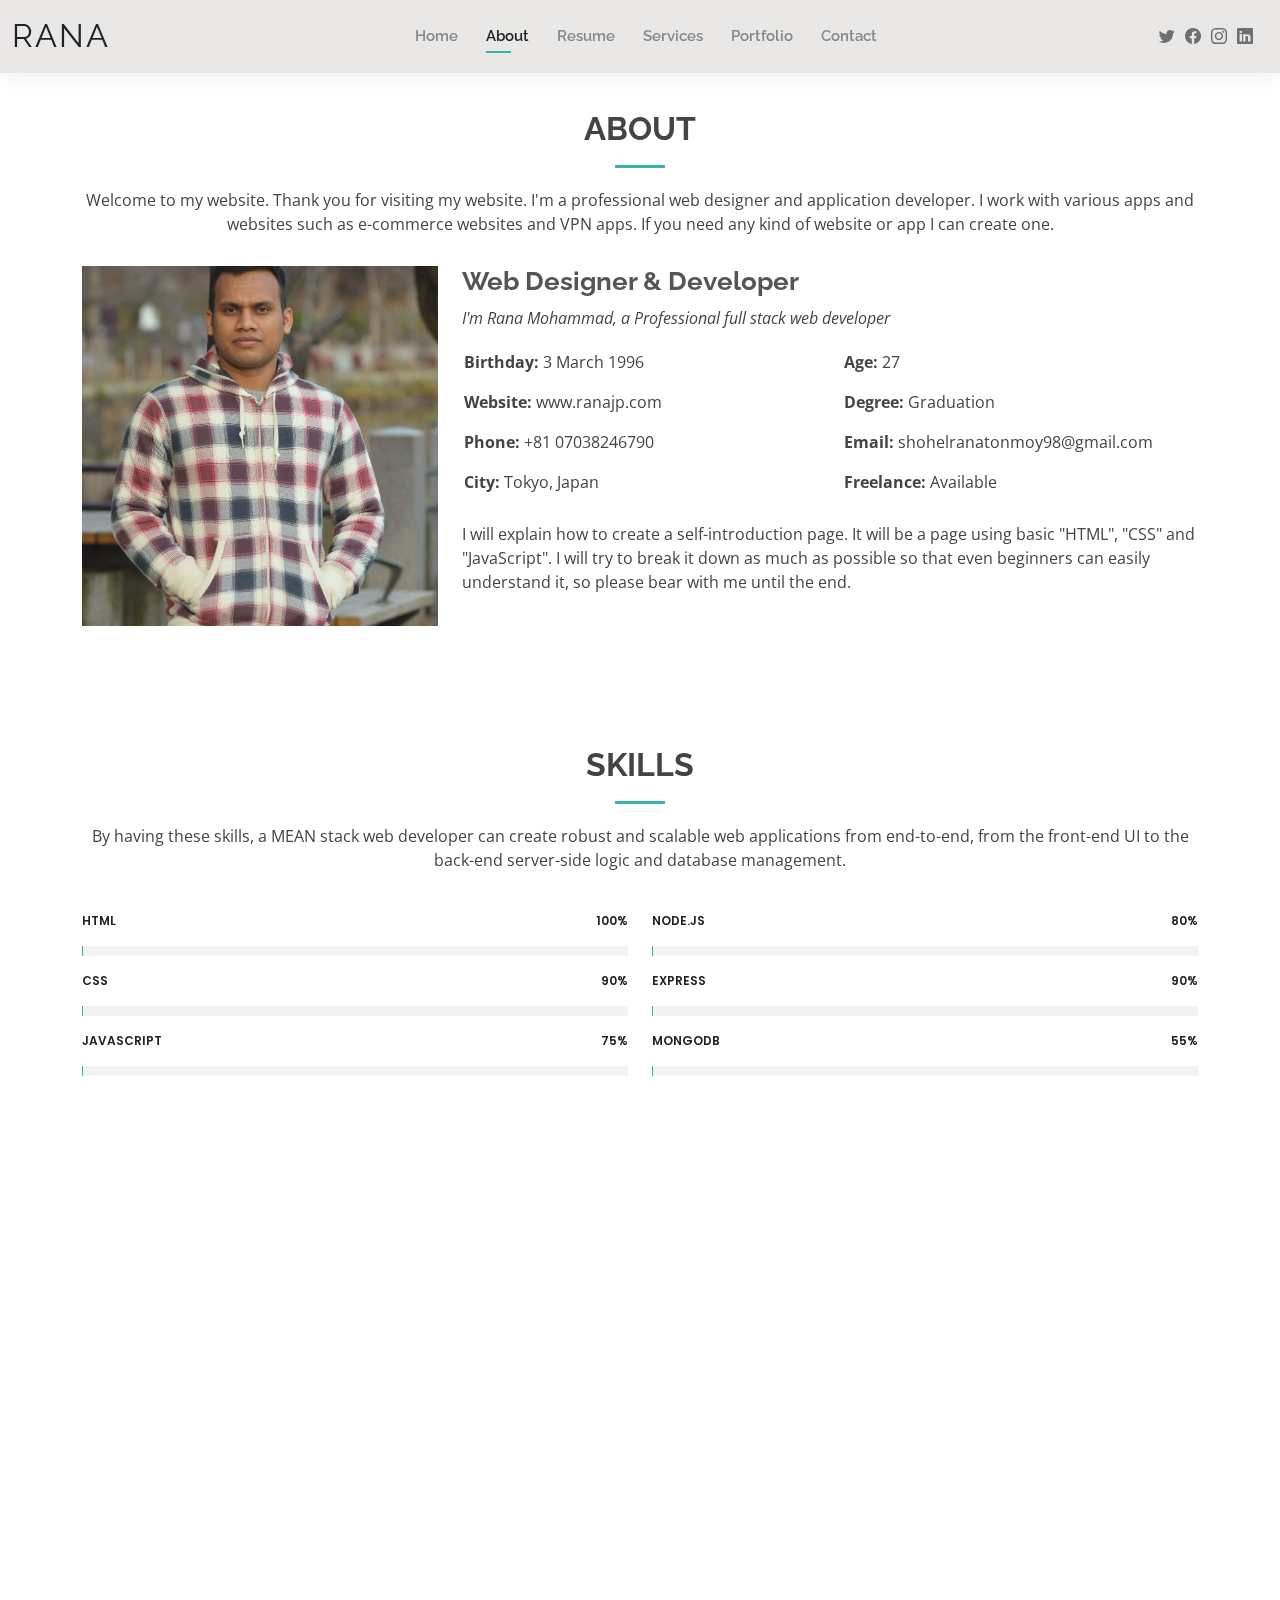
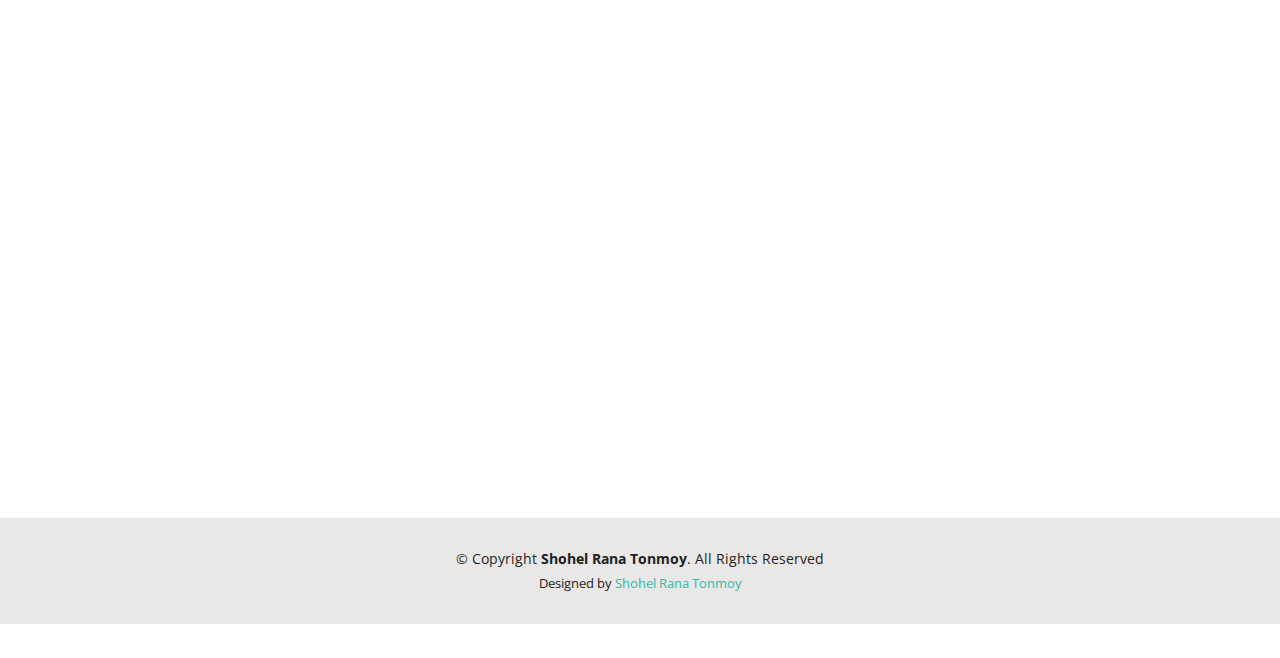
==== about.html @ 3fe03b6f "Created my new portfolio for wev devoloper" ====
<!DOCTYPE html>
<html lang="en">

<head>
  <meta charset="utf-8">
  <meta content="width=device-width, initial-scale=1.0" name="viewport">

  <title>About - Rana</title>
  <meta content="" name="description">
  <meta content="" name="keywords">

  <!-- Favicons -->
  <link href="assets/img/favicon.png" rel="icon">
  <link href="assets/img/apple-touch-icon.png" rel="apple-touch-icon">

  <!-- Google Fonts -->
  <link
    href="https://fonts.googleapis.com/css?family=Open+Sans:300,300i,400,400i,600,600i,700,700i|Raleway:300,300i,400,400i,500,500i,600,600i,700,700i|Poppins:300,300i,400,400i,500,500i,600,600i,700,700i"
    rel="stylesheet">

  <!-- Vendor CSS Files -->
  <link href="assets/vendor/aos/aos.css" rel="stylesheet">
  <link href="assets/vendor/bootstrap/css/bootstrap.min.css" rel="stylesheet">
  <link href="assets/vendor/bootstrap-icons/bootstrap-icons.css" rel="stylesheet">
  <link href="assets/vendor/boxicons/css/boxicons.min.css" rel="stylesheet">
  <link href="assets/vendor/glightbox/css/glightbox.min.css" rel="stylesheet">
  <link href="assets/vendor/swiper/swiper-bundle.min.css" rel="stylesheet">

  <!-- Template Main CSS File -->
  <link href="assets/css/style.css" rel="stylesheet">

  <!-- =======================================================
 
  ======================================================== -->
</head>

<body>

  <!-- ======= Header ======= -->
  <header id="header" class="fixed-top">
    <div class="container-fluid d-flex justify-content-between align-items-center">

      <h1 class="logo me-auto me-lg-0"><a href="index.html">Rana</a></h1>

      <nav id="navbar" class="navbar order-last order-lg-0">
        <ul>
          <li><a href="index.html">Home</a></li>
          <li><a class="active" href="about.html">About</a></li>
          <li><a href="resume.html">Resume</a></li>
          <li><a href="services.html">Services</a></li>
          <li><a href="portfolio.html">Portfolio</a></li>
          <li><a href="contact.html">Contact</a></li>
        </ul>
        <i class="bi bi-list mobile-nav-toggle"></i>
      </nav><!-- .navbar -->

      <div class="header-social-links">
        <a href="#" class="twitter"><i class="bi bi-twitter"></i></a>
        <a href="#" class="facebook"><i class="bi bi-facebook"></i></a>
        <a href="#" class="instagram"><i class="bi bi-instagram"></i></a>
        <a href="#" class="linkedin"><i class="bi bi-linkedin"></i></i></a>
      </div>

    </div>

  </header><!-- End Header -->

  <main id="main">

    <!-- ======= About Section ======= -->
    <section id="about" class="about">
      <div class="container" data-aos="fade-up">

        <div class="section-title">
          <h2>About</h2>
          <p>Welcome to my website. Thank you for visiting my website. I'm a professional web designer and application
            developer. I work with various apps and websites such as e-commerce websites and VPN apps. If you need any
            kind of website or app I can create one.</p>
        </div>

        <div class="row">
          <div class="col-lg-4">
            <img src="assets/img/about.jpg" class="img-fluid" alt="">
          </div>
          <div class="col-lg-8 pt-4 pt-lg-0 content">
            <h3> Web Designer &amp; Developer</h3>
            <p class="fst-italic">
              I'm Rana Mohammad, a Professional full stack web developer
            </p>
            <div class="row">
              <div class="col-lg-6">
                <ul>
                  <li><i class="bi bi-rounded-right"></i> <strong>Birthday:</strong> 3 March 1996</li>
                  <li><i class="bi bi-rounded-right"></i> <strong>Website:</strong> www.ranajp.com</li>
                  <li><i class="bi bi-rounded-right"></i> <strong>Phone:</strong> +81 07038246790</li>
                  <li><i class="bi bi-rounded-right"></i> <strong>City:</strong> Tokyo, Japan</li>
                </ul>
              </div>
              <div class="col-lg-6">
                <ul>
                  <li><i class="bi bi-rounded-right"></i> <strong>Age:</strong> 27</li>
                  <li><i class="bi bi-rounded-right"></i> <strong>Degree:</strong> Graduation</li>
                  <li><i class="bi bi-rounded-right"></i> <strong>Email:</strong> shohelranatonmoy98@gmail.com</li>
                  <li><i class="bi bi-rounded-right"></i> <strong>Freelance:</strong> Available</li>
                </ul>
              </div>
            </div>
            <p>
              I will explain how to create a self-introduction page.
              It will be a page using basic "HTML", "CSS" and "JavaScript".
              I will try to break it down as much as possible so that even beginners can easily
              understand it, so please bear with me until the end.
            </p>
          </div>
        </div>

      </div>
    </section><!-- End About Section -->

    <!-- ======= Skills Section ======= -->
    <section id="skills" class="skills">
      <div class="container" data-aos="fade-up">

        <div class="section-title">
          <h2>Skills</h2>
          <p>By having these skills, a MEAN stack web developer can create robust and scalable web applications from
            end-to-end, from the front-end UI to the back-end server-side logic and database management.</p>
        </div>

        <div class="row skills-content">

          <div class="col-lg-6">

            <div class="progress">
              <span class="skill">HTML <i class="val">100%</i></span>
              <div class="progress-bar-wrap">
                <div class="progress-bar" role="progressbar" aria-valuenow="100" aria-valuemin="0" aria-valuemax="100">
                </div>
              </div>
            </div>

            <div class="progress">
              <span class="skill">CSS <i class="val">90%</i></span>
              <div class="progress-bar-wrap">
                <div class="progress-bar" role="progressbar" aria-valuenow="90" aria-valuemin="0" aria-valuemax="100">
                </div>
              </div>
            </div>

            <div class="progress">
              <span class="skill">JavaScript <i class="val">75%</i></span>
              <div class="progress-bar-wrap">
                <div class="progress-bar" role="progressbar" aria-valuenow="75" aria-valuemin="0" aria-valuemax="100">
                </div>
              </div>
            </div>

          </div>

          <div class="col-lg-6">

            <div class="progress">
              <span class="skill">Node.js <i class="val">80%</i></span>
              <div class="progress-bar-wrap">
                <div class="progress-bar" role="progressbar" aria-valuenow="80" aria-valuemin="0" aria-valuemax="100">
                </div>
              </div>
            </div>

            <div class="progress">
              <span class="skill">Express <i class="val">90%</i></span>
              <div class="progress-bar-wrap">
                <div class="progress-bar" role="progressbar" aria-valuenow="90" aria-valuemin="0" aria-valuemax="100">
                </div>
              </div>
            </div>

            <div class="progress">
              <span class="skill">MongoDB <i class="val">55%</i></span>
              <div class="progress-bar-wrap">
                <div class="progress-bar" role="progressbar" aria-valuenow="55" aria-valuemin="0" aria-valuemax="100">
                </div>
              </div>
            </div>

          </div>

        </div>

      </div>
    </section><!-- End Skills Section -->

    <!-- ======= Facts Section ======= -->
    <section id="facts" class="facts">
      <div class="container" data-aos="fade-up">

        <div class="section-title">
          <h2>Facts</h2>
          <p>Magnam dolores commodi suscipit. Necessitatibus eius consequatur ex aliquid fuga eum quidem. Sit sint
            consectetur velit. Quisquam quos quisquam cupiditate. Et nemo qui impedit suscipit alias ea. Quia fugiat sit
            in iste officiis commodi quidem hic quas.</p>
        </div>

        <div class="row counters">

          <div class="col-lg-3 col-6 text-center">
            <span data-purecounter-start="0" data-purecounter-end="232" data-purecounter-duration="1"
              class="purecounter"></span>
            <p>Clients</p>
          </div>

          <div class="col-lg-3 col-6 text-center">
            <span data-purecounter-start="0" data-purecounter-end="521" data-purecounter-duration="1"
              class="purecounter"></span>
            <p>Projects</p>
          </div>

          <div class="col-lg-3 col-6 text-center">
            <span data-purecounter-start="0" data-purecounter-end="1463" data-purecounter-duration="1"
              class="purecounter"></span>
            <p>Hours Of Support</p>
          </div>

          <div class="col-lg-3 col-6 text-center">
            <span data-purecounter-start="0" data-purecounter-end="15" data-purecounter-duration="1"
              class="purecounter"></span>
            <p>Hard Workers</p>
          </div>

        </div>

      </div>
    </section><!-- End Facts Section -->

    <!-- ======= Testimonials Section ======= -->
    <section id="testimonials" class="testimonials">
      <div class="container" data-aos="fade-up">

        <div class="section-title">
          <h2>Testimonials</h2>
          <p>I'm committed to delivering high-quality work and providing excellent customer service to my clients. I
            take great pride in my work and am always striving to exceed my clients' expectations.</p>
        </div>

        <div class="testimonials-slider swiper" data-aos="fade-up" data-aos-delay="100">
          <div class="swiper-wrapper">

            <div class="swiper-slide">
              <div class="testimonial-item">
                <img src="assets/img/testimonials/testimonials-1.jpg" class="testimonial-img" alt="">
                <h3>Saul Goodman</h3>
                <h4>Ceo &amp; Founder</h4>
                <p>
                  <i class="bx bxs-quote-alt-left quote-icon-left"></i>
                  "You've exceeded my expectations with the website you developed! It's beautiful, user-friendly, and
                  runs smoothly. Thank you!"
                  <i class="bx bxs-quote-alt-right quote-icon-right"></i>
                </p>
              </div>
            </div><!-- End testimonial item -->

            <div class="swiper-slide">
              <div class="testimonial-item">
                <img src="assets/img/testimonials/testimonials-2.jpg" class="testimonial-img" alt="">
                <h3>Sara Wilsson</h3>
                <h4>Designer</h4>
                <p>
                  <i class="bx bxs-quote-alt-left quote-icon-left"></i>
                  "Your attention to detail is impressive. The website you created for me is flawless, and I'm so
                  pleased with the final product."
                  <i class="bx bxs-quote-alt-right quote-icon-right"></i>
                </p>
              </div>
            </div><!-- End testimonial item -->

            <div class="swiper-slide">
              <div class="testimonial-item">
                <img src="assets/img/testimonials/testimonials-3.jpg" class="testimonial-img" alt="">
                <h3>Jena Karlis</h3>
                <h4>Store Owner</h4>
                <p>
                  <i class="bx bxs-quote-alt-left quote-icon-left"></i>
                  "I appreciate your communication throughout the development process. You kept me informed every step
                  of the way and made sure that my vision for the website was realized."
                  <i class="bx bxs-quote-alt-right quote-icon-right"></i>
                </p>
              </div>
            </div><!-- End testimonial item -->

            <div class="swiper-slide">
              <div class="testimonial-item">
                <img src="assets/img/testimonials/testimonials-4.jpg" class="testimonial-img" alt="">
                <h3>Matt Brandon</h3>
                <h4>Freelancer</h4>
                <p>
                  <i class="bx bxs-quote-alt-left quote-icon-left"></i>
                  "I appreciate your communication throughout the development process. You kept me informed every step
                  of the way and made sure that my vision for the website was realized."
                  <i class="bx bxs-quote-alt-right quote-icon-right"></i>
                </p>
              </div>
            </div><!-- End testimonial item -->

            <div class="swiper-slide">
              <div class="testimonial-item">
                <img src="assets/img/testimonials/testimonials-5.jpg" class="testimonial-img" alt="">
                <h3>John Larson</h3>
                <h4>Entrepreneur</h4>
                <p>
                  <i class="bx bxs-quote-alt-left quote-icon-left"></i>
                  "Your technical skills are exceptional. The features you implemented on my website are top-notch, and
                  everything works seamlessly."
                  <i class="bx bxs-quote-alt-right quote-icon-right"></i>
                </p>
              </div>
            </div><!-- End testimonial item -->

          </div>
          <div class="swiper-pagination"></div>
        </div>

      </div>
    </section><!-- End Testimonials Section -->

  </main><!-- End #main -->

  <!-- ======= Footer ======= -->
  <footer id="footer">
    <div class="container">
      <div class="copyright">
        &copy; Copyright <strong><span>Shohel Rana Tonmoy</span></strong>. All Rights Reserved
      </div>
      <div class="credits">
        <!-- All the links in the footer should remain intact. -->
        <!-- You can delete the links only if you purchased the pro version. -->
        <!-- Licensing information: https://bootstrapmade.com/license/ -->
        <!-- Purchase the pro version with working PHP/AJAX contact form: https://bootstrapmade.com/kelly-free-bootstrap-cv-resume-html-template/ -->
        Designed by <a href="ranajp.com/">Shohel Rana Tonmoy</a>
      </div>
    </div>
  </footer><!-- End  Footer -->

  <div id="preloader"></div>
  <a href="#" class="back-to-top d-flex align-items-center justify-content-center"><i
      class="bi bi-arrow-up-short"></i></a>

  <!-- Vendor JS Files -->
  <script src="assets/vendor/purecounter/purecounter_vanilla.js"></script>
  <script src="assets/vendor/aos/aos.js"></script>
  <script src="assets/vendor/bootstrap/js/bootstrap.bundle.min.js"></script>
  <script src="assets/vendor/glightbox/js/glightbox.min.js"></script>
  <script src="assets/vendor/isotope-layout/isotope.pkgd.min.js"></script>
  <script src="assets/vendor/swiper/swiper-bundle.min.js"></script>
  <script src="assets/vendor/waypoints/noframework.waypoints.js"></script>
  <script src="assets/vendor/php-email-form/validate.js"></script>

  <!-- Template Main JS File -->
  <script src="assets/js/main.js"></script>

</body>

</html>
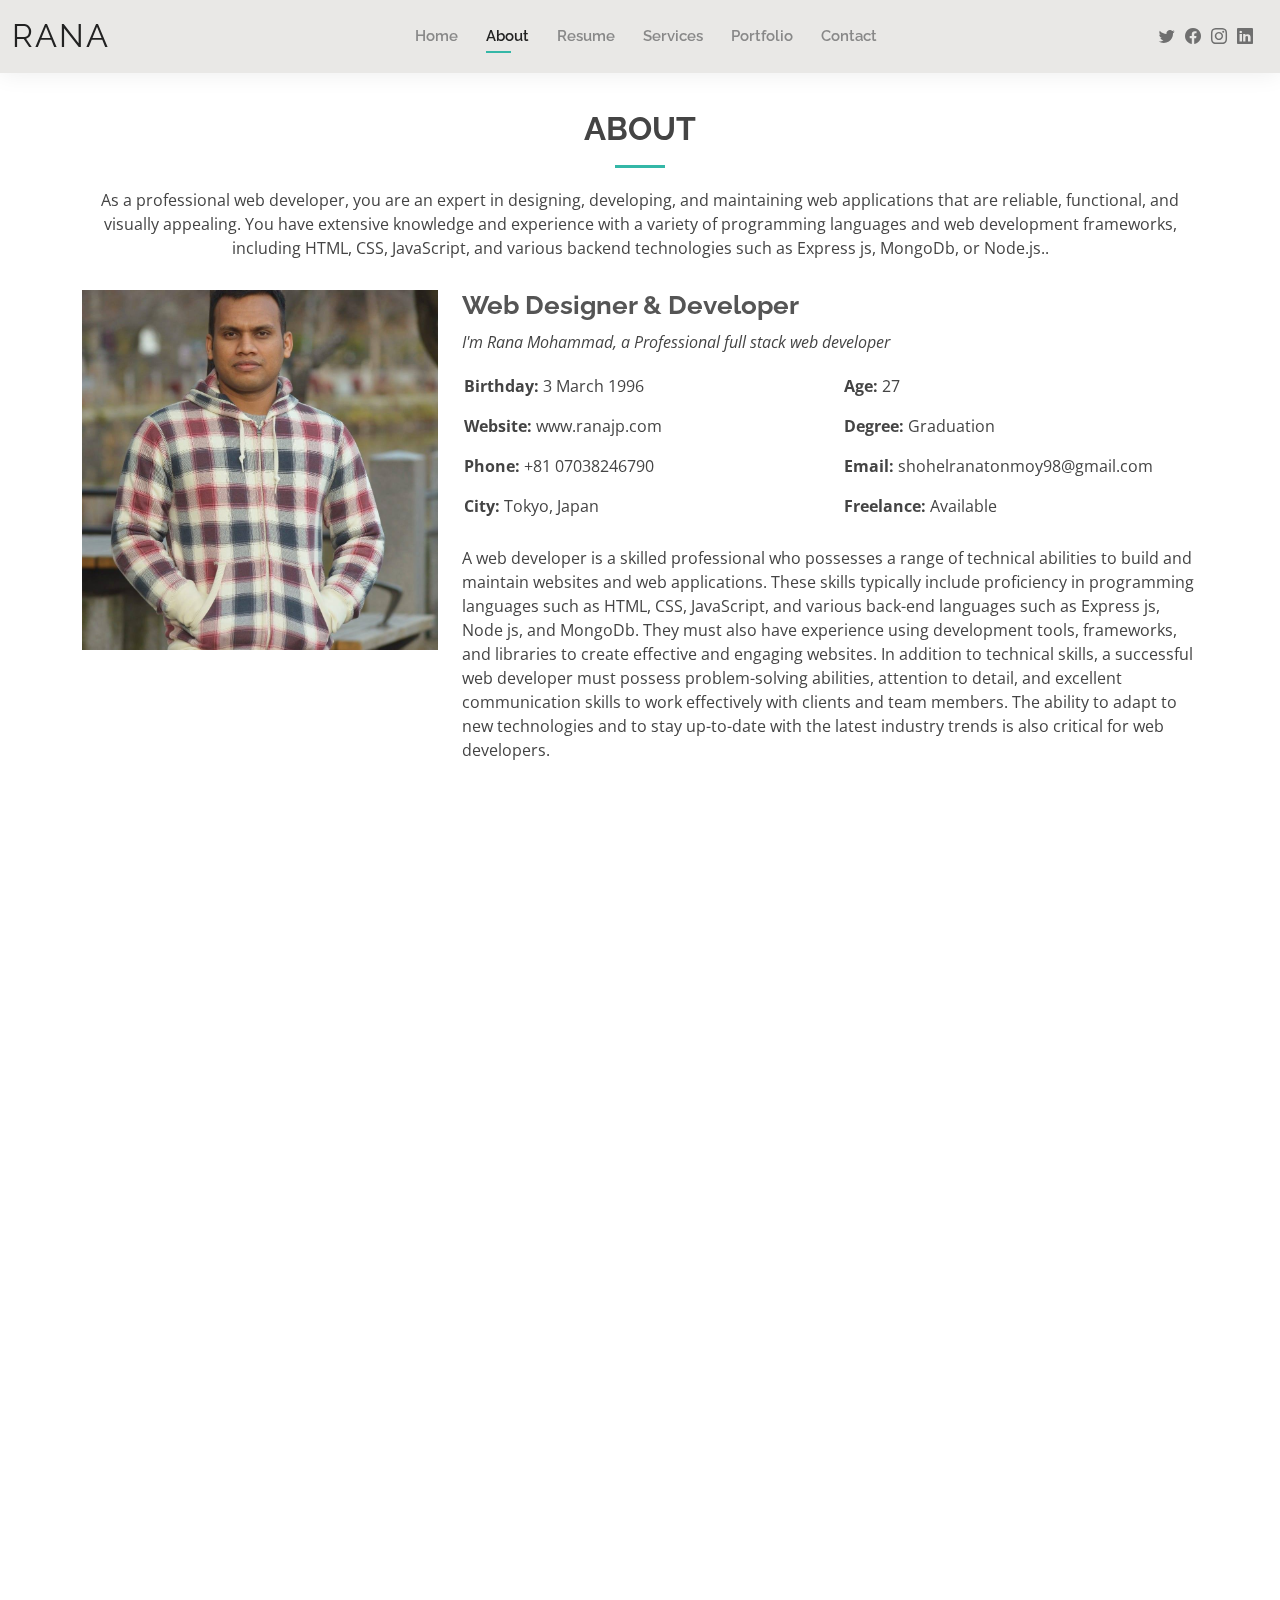
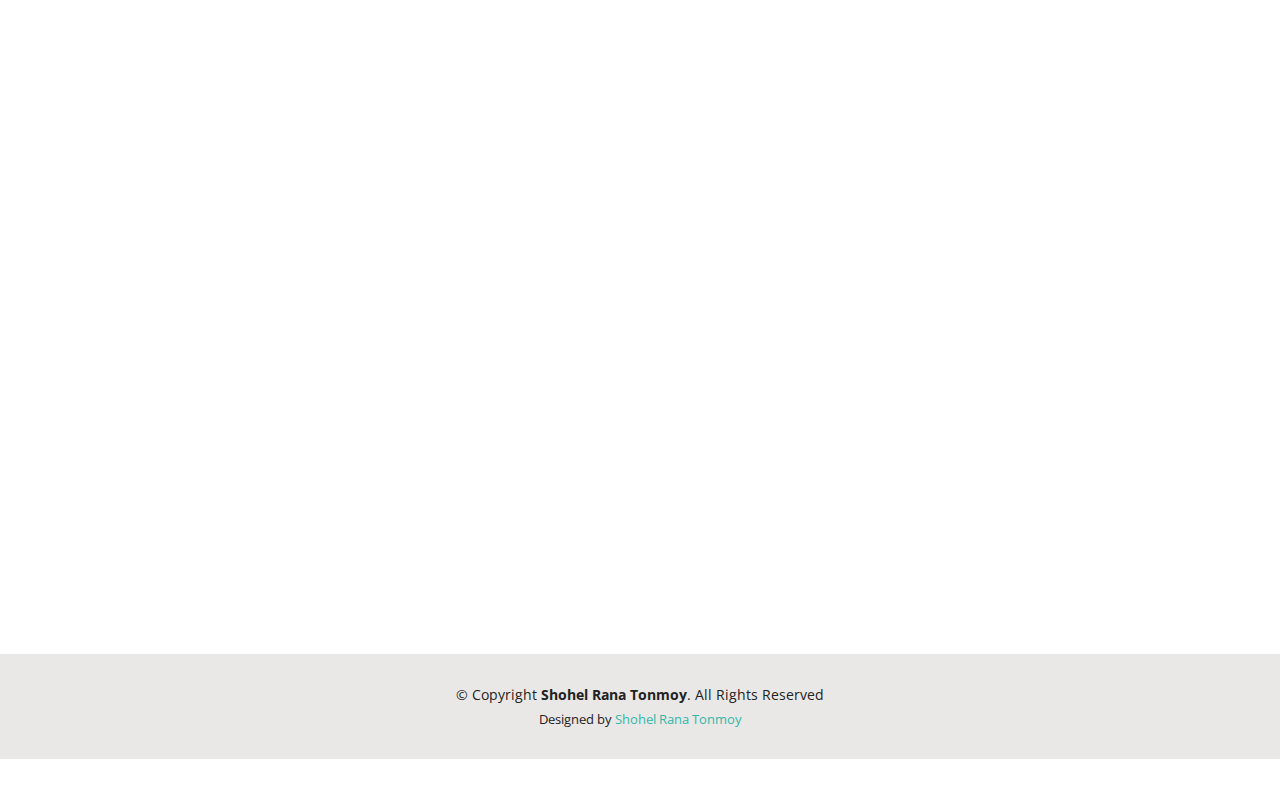
==== commit beb0b437: "all code puss" ====
--- a/about.html
+++ b/about.html
@@ -73,9 +73,10 @@
 
         <div class="section-title">
           <h2>About</h2>
-          <p>Welcome to my website. Thank you for visiting my website. I'm a professional web designer and application
-            developer. I work with various apps and websites such as e-commerce websites and VPN apps. If you need any
-            kind of website or app I can create one.</p>
+          <p>As a professional web developer, you are an expert in designing, developing, and maintaining web
+            applications that are reliable, functional, and visually appealing. You have extensive knowledge and
+            experience with a variety of programming languages and web development frameworks, including HTML, CSS,
+            JavaScript, and various backend technologies such as Express js, MongoDb, or Node.js..</p>
         </div>
 
         <div class="row">
@@ -106,10 +107,14 @@
               </div>
             </div>
             <p>
-              I will explain how to create a self-introduction page.
-              It will be a page using basic "HTML", "CSS" and "JavaScript".
-              I will try to break it down as much as possible so that even beginners can easily
-              understand it, so please bear with me until the end.
+              A web developer is a skilled professional who possesses a range of technical abilities to build and
+              maintain websites and web applications. These skills typically include proficiency in programming
+              languages such as HTML, CSS, JavaScript, and various back-end languages such as Express js, Node js, and
+              MongoDb. They must also have experience using development tools, frameworks, and libraries to create
+              effective and engaging websites. In addition to technical skills, a successful web developer must possess
+              problem-solving abilities, attention to detail, and excellent communication skills to work effectively
+              with clients and team members. The ability to adapt to new technologies and to stay up-to-date with the
+              latest industry trends is also critical for web developers.
             </p>
           </div>
         </div>
--- a/assets/css/style.css
+++ b/assets/css/style.css
@@ -221,7 +221,7 @@
   margin-left: 5px;
 }
 
-.navbar>ul>li>a:before {
+.navbar > ul > li > a:before {
   content: "";
   position: absolute;
   width: 0;
@@ -235,7 +235,7 @@
 }
 
 .navbar a:hover:before,
-.navbar li:hover>a:before,
+.navbar li:hover > a:before,
 .navbar .active:before {
   visibility: visible;
   width: 25px;
@@ -244,7 +244,7 @@
 .navbar a:hover,
 .navbar .active,
 .navbar .active:focus,
-.navbar li:hover>a {
+.navbar li:hover > a {
   color: #222222;
 }
 
@@ -282,11 +282,11 @@
 
 .navbar .dropdown ul a:hover,
 .navbar .dropdown ul .active:hover,
-.navbar .dropdown ul li:hover>a {
+.navbar .dropdown ul li:hover > a {
   color: #34b7a7;
 }
 
-.navbar .dropdown:hover>ul {
+.navbar .dropdown:hover > ul {
   opacity: 1;
   top: 100%;
   visibility: visible;
@@ -298,7 +298,7 @@
   visibility: hidden;
 }
 
-.navbar .dropdown .dropdown:hover>ul {
+.navbar .dropdown .dropdown:hover > ul {
   opacity: 1;
   top: 0;
   left: 100%;
@@ -310,7 +310,7 @@
     left: -90%;
   }
 
-  .navbar .dropdown .dropdown:hover>ul {
+  .navbar .dropdown .dropdown:hover > ul {
     left: -100%;
   }
 }
@@ -382,7 +382,7 @@
 
 .navbar-mobile a:hover,
 .navbar-mobile .active,
-.navbar-mobile li:hover>a {
+.navbar-mobile li:hover > a {
   color: #34b7a7;
 }
 
@@ -417,11 +417,11 @@
 
 .navbar-mobile .dropdown ul a:hover,
 .navbar-mobile .dropdown ul .active:hover,
-.navbar-mobile .dropdown ul li:hover>a {
+.navbar-mobile .dropdown ul li:hover > a {
   color: #34b7a7;
 }
 
-.navbar-mobile .dropdown>.dropdown-active {
+.navbar-mobile .dropdown > .dropdown-active {
   display: block;
 }
 
@@ -431,7 +431,9 @@
 #hero {
   width: 100%;
   height: 100vh;
-  background: url("../img/hero-bg.jpg") top right;
+  background-image: linear-gradient(#00000099, #000000a8),
+    url(../img/hero-bg.jpg);
+  background-position: top right;
   background-size: cover;
 }
 
@@ -451,11 +453,11 @@
   font-size: 48px;
   font-weight: 700;
   line-height: 56px;
-  color: #222222;
+  color: #b8b5b5;
 }
 
 #hero h2 {
-  color: #6f6f6f;
+  color: #00b7b6;
   margin: 10px 0 0 0;
   font-size: 22px;
 }
@@ -551,7 +553,8 @@
 # Cta
 --------------------------------------------------------------*/
 .cta {
-  background: linear-gradient(rgba(0, 0, 0, 0.6), rgba(0, 0, 0, 0.6)), url("../img/bg-1.jpg") fixed center center;
+  background: linear-gradient(rgba(0, 0, 0, 0.6), rgba(0, 0, 0, 0.6)),
+    url("../img/bg-1.jpg") fixed center center;
   background-size: cover;
   padding: 80px 0;
 }
@@ -1091,7 +1094,10 @@
   position: relative;
 }
 
-.portfolio-details .portfolio-details-slider .swiper-pagination .swiper-pagination-bullet {
+.portfolio-details
+  .portfolio-details-slider
+  .swiper-pagination
+  .swiper-pagination-bullet {
   width: 12px;
   height: 12px;
   background-color: #fff;
@@ -1099,7 +1105,10 @@
   border: 1px solid #34b7a7;
 }
 
-.portfolio-details .portfolio-details-slider .swiper-pagination .swiper-pagination-bullet-active {
+.portfolio-details
+  .portfolio-details-slider
+  .swiper-pagination
+  .swiper-pagination-bullet-active {
   background-color: #34b7a7;
 }
 
@@ -1122,7 +1131,7 @@
   font-size: 15px;
 }
 
-.portfolio-details .portfolio-info ul li+li {
+.portfolio-details .portfolio-info ul li + li {
   margin-top: 10px;
 }
 
@@ -1256,7 +1265,7 @@
   padding: 10px 12px;
 }
 
-.contact .php-email-form button[type=submit] {
+.contact .php-email-form button[type="submit"] {
   background: #34b7a7;
   border: 0;
   padding: 10px 30px 12px 30px;
@@ -1265,7 +1274,7 @@
   border-radius: 50px;
 }
 
-.contact .php-email-form button[type=submit]:hover {
+.contact .php-email-form button[type="submit"]:hover {
   background: #3dc8b7;
 }
 
@@ -1307,4 +1316,4 @@
 
 #footer .credits a {
   color: #34b7a7;
-}+}
